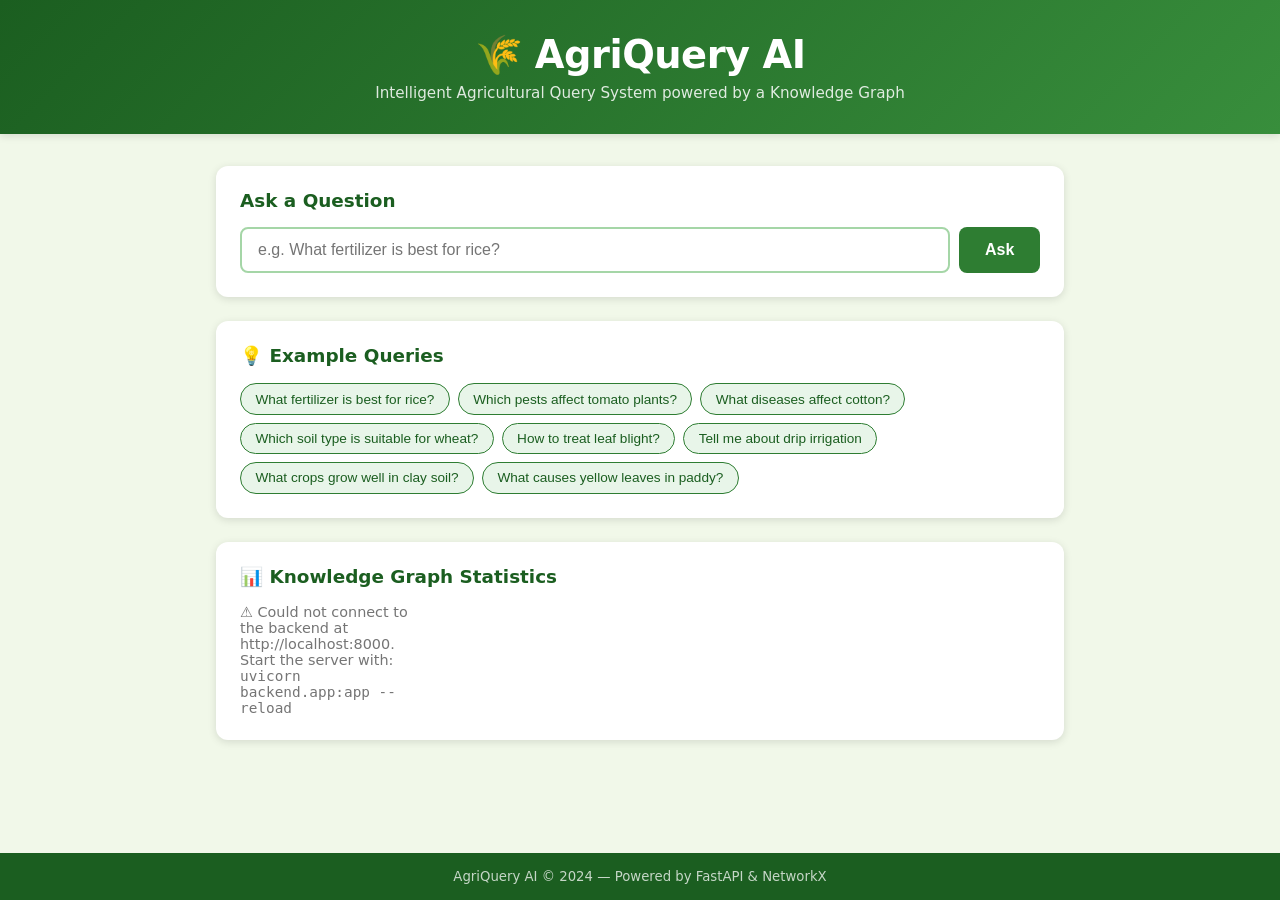
==== frontend/index.html @ fc0214ec "Build complete AgriQuery AI application with knowledge graph, FastAPI backend, and frontend Co-autho" ====
<!DOCTYPE html>
<html lang="en">
<head>
  <meta charset="UTF-8" />
  <meta name="viewport" content="width=device-width, initial-scale=1.0" />
  <title>AgriQuery AI – Intelligent Agricultural Query System</title>
  <link rel="stylesheet" href="style.css" />
</head>
<body>
  <!-- ======== HEADER ======== -->
  <header class="header">
    <div class="header-inner">
      <h1 class="logo">🌾 AgriQuery AI</h1>
      <p class="tagline">Intelligent Agricultural Query System powered by a Knowledge Graph</p>
    </div>
  </header>

  <!-- ======== MAIN ======== -->
  <main class="main">

    <!-- Query Box -->
    <section class="query-section card">
      <h2 class="section-title">Ask a Question</h2>
      <div class="query-form">
        <input
          type="text"
          id="queryInput"
          class="query-input"
          placeholder="e.g. What fertilizer is best for rice?"
          autocomplete="off"
        />
        <button id="queryBtn" class="btn-primary">Ask</button>
      </div>
      <!-- Loading -->
      <div id="loader" class="loader hidden">
        <span class="spinner"></span> Processing your query…
      </div>
    </section>

    <!-- Example Queries -->
    <section class="examples-section card">
      <h2 class="section-title">💡 Example Queries</h2>
      <div class="examples-grid" id="examplesGrid">
        <button class="example-btn">What fertilizer is best for rice?</button>
        <button class="example-btn">Which pests affect tomato plants?</button>
        <button class="example-btn">What diseases affect cotton?</button>
        <button class="example-btn">Which soil type is suitable for wheat?</button>
        <button class="example-btn">How to treat leaf blight?</button>
        <button class="example-btn">Tell me about drip irrigation</button>
        <button class="example-btn">What crops grow well in clay soil?</button>
        <button class="example-btn">What causes yellow leaves in paddy?</button>
      </div>
    </section>

    <!-- Response Area -->
    <section id="responseSection" class="response-section card hidden">
      <h2 class="section-title">🤖 Answer</h2>

      <!-- Answer text -->
      <div id="answerBox" class="answer-box"></div>

      <!-- Entities found -->
      <div id="entitiesBox" class="meta-box hidden">
        <h3 class="meta-title">🔍 Entities Found</h3>
        <div id="entitiesList" class="tags"></div>
      </div>

      <!-- Relationships -->
      <div id="relationshipsBox" class="meta-box hidden">
        <h3 class="meta-title">🔗 Relationships</h3>
        <table class="rel-table" id="relTable">
          <thead>
            <tr>
              <th>Source</th>
              <th>Relationship</th>
              <th>Target</th>
            </tr>
          </thead>
          <tbody id="relTableBody"></tbody>
        </table>
      </div>
    </section>

    <!-- Graph Statistics -->
    <section class="stats-section card" id="statsSection">
      <h2 class="section-title">📊 Knowledge Graph Statistics</h2>
      <div id="statsGrid" class="stats-grid">
        <p class="loading-text">Loading statistics…</p>
      </div>
    </section>

  </main>

  <!-- ======== FOOTER ======== -->
  <footer class="footer">
    <p>AgriQuery AI &copy; 2024 &mdash; Powered by FastAPI &amp; NetworkX</p>
  </footer>

  <script src="script.js"></script>
</body>
</html>
---- frontend/style.css ----
/* =========================================================
   AgriQuery AI – Agriculture-themed stylesheet
   ========================================================= */

/* ---- Reset / Base ---- */
*, *::before, *::after { box-sizing: border-box; margin: 0; padding: 0; }

:root {
  --green-dark:  #1b5e20;
  --green-main:  #2e7d32;
  --green-mid:   #388e3c;
  --green-light: #a5d6a7;
  --green-pale:  #e8f5e9;
  --accent:      #ff8f00;
  --text-dark:   #1a1a1a;
  --text-mid:    #424242;
  --text-light:  #757575;
  --white:       #ffffff;
  --shadow:      0 2px 8px rgba(0,0,0,.12);
  --radius:      12px;
}

body {
  font-family: 'Segoe UI', system-ui, sans-serif;
  background: #f1f8e9;
  color: var(--text-dark);
  min-height: 100vh;
  display: flex;
  flex-direction: column;
}

/* ---- Header ---- */
.header {
  background: linear-gradient(135deg, var(--green-dark) 0%, var(--green-mid) 100%);
  color: var(--white);
  padding: 2rem 1rem;
  text-align: center;
  box-shadow: var(--shadow);
}
.logo { font-size: 2.4rem; font-weight: 800; letter-spacing: -.5px; }
.tagline { font-size: .95rem; opacity: .85; margin-top: .4rem; }

/* ---- Main ---- */
.main {
  flex: 1;
  max-width: 880px;
  width: 100%;
  margin: 0 auto;
  padding: 2rem 1rem;
  display: flex;
  flex-direction: column;
  gap: 1.5rem;
}

/* ---- Card ---- */
.card {
  background: var(--white);
  border-radius: var(--radius);
  padding: 1.5rem;
  box-shadow: var(--shadow);
}

.section-title {
  font-size: 1.15rem;
  font-weight: 700;
  color: var(--green-dark);
  margin-bottom: 1rem;
}

/* ---- Query Form ---- */
.query-form {
  display: flex;
  gap: .6rem;
  flex-wrap: wrap;
}
.query-input {
  flex: 1;
  min-width: 200px;
  padding: .75rem 1rem;
  border: 2px solid var(--green-light);
  border-radius: 8px;
  font-size: 1rem;
  outline: none;
  transition: border-color .2s;
}
.query-input:focus { border-color: var(--green-main); }

.btn-primary {
  padding: .75rem 1.6rem;
  background: var(--green-main);
  color: var(--white);
  border: none;
  border-radius: 8px;
  font-size: 1rem;
  font-weight: 600;
  cursor: pointer;
  transition: background .2s, transform .1s;
}
.btn-primary:hover  { background: var(--green-dark); }
.btn-primary:active { transform: scale(.97); }

/* ---- Loader ---- */
.loader {
  display: flex;
  align-items: center;
  gap: .6rem;
  margin-top: .9rem;
  color: var(--green-main);
  font-weight: 500;
}
.spinner {
  width: 20px; height: 20px;
  border: 3px solid var(--green-light);
  border-top-color: var(--green-main);
  border-radius: 50%;
  animation: spin .7s linear infinite;
  flex-shrink: 0;
}
@keyframes spin { to { transform: rotate(360deg); } }

/* ---- Example Queries ---- */
.examples-grid {
  display: flex;
  flex-wrap: wrap;
  gap: .5rem;
}
.example-btn {
  padding: .45rem .9rem;
  border: 1.5px solid var(--green-main);
  background: var(--green-pale);
  color: var(--green-dark);
  border-radius: 20px;
  font-size: .85rem;
  cursor: pointer;
  transition: background .15s, color .15s;
}
.example-btn:hover { background: var(--green-main); color: var(--white); }

/* ---- Response Section ---- */
.answer-box {
  background: var(--green-pale);
  border-left: 4px solid var(--green-main);
  border-radius: 8px;
  padding: 1rem 1.2rem;
  font-size: .97rem;
  line-height: 1.7;
  white-space: pre-wrap;
  word-break: break-word;
}

.meta-box { margin-top: 1.2rem; }
.meta-title {
  font-size: 1rem;
  font-weight: 700;
  color: var(--green-dark);
  margin-bottom: .6rem;
}

/* Tags */
.tags { display: flex; flex-wrap: wrap; gap: .45rem; }
.tag {
  padding: .3rem .75rem;
  background: var(--green-light);
  color: var(--green-dark);
  border-radius: 14px;
  font-size: .82rem;
  font-weight: 600;
}

/* Relationship table */
.rel-table {
  width: 100%;
  border-collapse: collapse;
  font-size: .88rem;
}
.rel-table th {
  background: var(--green-main);
  color: var(--white);
  padding: .55rem .8rem;
  text-align: left;
}
.rel-table td { padding: .5rem .8rem; border-bottom: 1px solid #e0e0e0; }
.rel-table tr:last-child td { border-bottom: none; }
.rel-table tr:hover td { background: var(--green-pale); }

/* ---- Stats Section ---- */
.stats-grid {
  display: grid;
  grid-template-columns: repeat(auto-fill, minmax(180px, 1fr));
  gap: 1rem;
}
.stat-card {
  background: var(--green-pale);
  border-radius: 10px;
  padding: 1rem;
  text-align: center;
  border: 1.5px solid var(--green-light);
}
.stat-value {
  font-size: 2rem;
  font-weight: 800;
  color: var(--green-main);
}
.stat-label {
  font-size: .82rem;
  color: var(--text-mid);
  margin-top: .25rem;
}
.loading-text { color: var(--text-light); font-size: .9rem; }

/* ---- Footer ---- */
.footer {
  background: var(--green-dark);
  color: rgba(255,255,255,.75);
  text-align: center;
  padding: 1rem;
  font-size: .83rem;
}

/* ---- Utilities ---- */
.hidden { display: none !important; }

/* ---- Responsive ---- */
@media (max-width: 500px) {
  .logo { font-size: 1.7rem; }
  .query-form { flex-direction: column; }
  .btn-primary { width: 100%; }
}
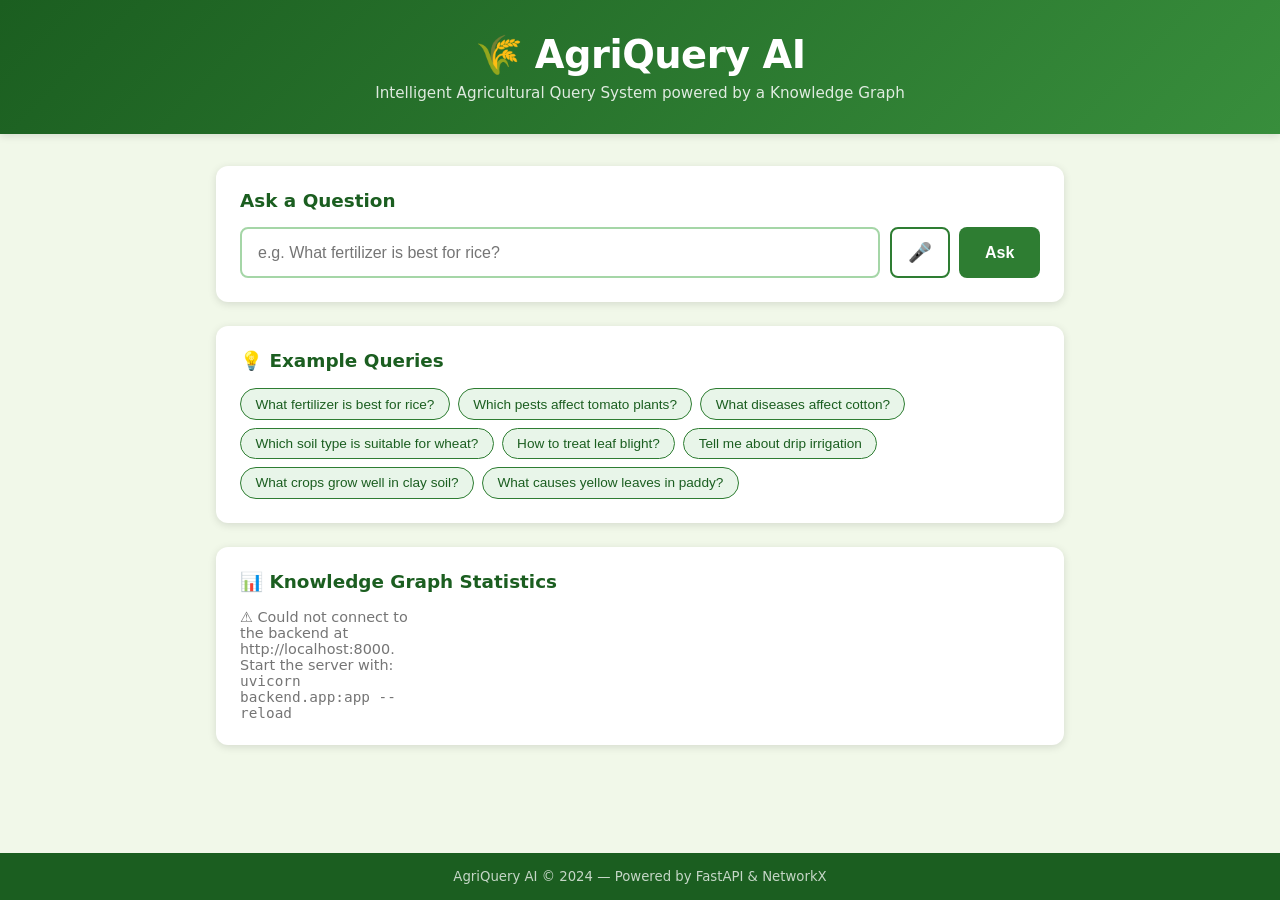
==== commit 520485aa: "Add voice assistance features (STT and TTS) Co-authored-by: kanishk11426 <178591957+kanishk11426@use" ====
--- a/frontend/index.html
+++ b/frontend/index.html
@@ -29,11 +29,16 @@
           placeholder="e.g. What fertilizer is best for rice?"
           autocomplete="off"
         />
+        <button id="micBtn" class="btn-mic" title="Voice Input">🎤</button>
         <button id="queryBtn" class="btn-primary">Ask</button>
       </div>
       <!-- Loading -->
       <div id="loader" class="loader hidden">
         <span class="spinner"></span> Processing your query…
+      </div>
+      <!-- Voice Recording Status -->
+      <div id="voiceStatus" class="voice-status hidden">
+        <span class="pulse-dot"></span> Listening...
       </div>
     </section>
 
@@ -54,7 +59,10 @@
 
     <!-- Response Area -->
     <section id="responseSection" class="response-section card hidden">
-      <h2 class="section-title">🤖 Answer</h2>
+      <div class="response-header">
+        <h2 class="section-title">🤖 Answer</h2>
+        <button id="speakBtn" class="btn-speak" title="Read Answer Aloud">🔊</button>
+      </div>
 
       <!-- Answer text -->
       <div id="answerBox" class="answer-box"></div>
--- a/frontend/style.css
+++ b/frontend/style.css
@@ -99,6 +99,55 @@
 .btn-primary:hover  { background: var(--green-dark); }
 .btn-primary:active { transform: scale(.97); }
 
+/* ---- Microphone Button ---- */
+.btn-mic {
+  padding: .75rem 1rem;
+  background: var(--white);
+  color: var(--green-main);
+  border: 2px solid var(--green-main);
+  border-radius: 8px;
+  font-size: 1.2rem;
+  cursor: pointer;
+  transition: all .2s;
+  min-width: 50px;
+}
+.btn-mic:hover {
+  background: var(--green-pale);
+  transform: scale(1.05);
+}
+.btn-mic.recording {
+  background: #ff5252;
+  border-color: #ff5252;
+  color: var(--white);
+  animation: pulse 1.5s ease-in-out infinite;
+}
+@keyframes pulse {
+  0%, 100% { transform: scale(1); }
+  50% { transform: scale(1.1); }
+}
+
+/* ---- Voice Status Indicator ---- */
+.voice-status {
+  display: flex;
+  align-items: center;
+  gap: .6rem;
+  margin-top: .9rem;
+  color: #ff5252;
+  font-weight: 600;
+  font-size: .95rem;
+}
+.pulse-dot {
+  width: 12px;
+  height: 12px;
+  background: #ff5252;
+  border-radius: 50%;
+  animation: pulse-dot 1.5s ease-in-out infinite;
+}
+@keyframes pulse-dot {
+  0%, 100% { opacity: 1; transform: scale(1); }
+  50% { opacity: 0.5; transform: scale(1.2); }
+}
+
 /* ---- Loader ---- */
 .loader {
   display: flex;
@@ -137,6 +186,35 @@
 .example-btn:hover { background: var(--green-main); color: var(--white); }
 
 /* ---- Response Section ---- */
+.response-header {
+  display: flex;
+  justify-content: space-between;
+  align-items: center;
+  margin-bottom: 1rem;
+}
+
+.btn-speak {
+  padding: .5rem .8rem;
+  background: var(--white);
+  color: var(--green-main);
+  border: 2px solid var(--green-main);
+  border-radius: 8px;
+  font-size: 1.1rem;
+  cursor: pointer;
+  transition: all .2s;
+  min-width: 45px;
+}
+.btn-speak:hover {
+  background: var(--green-pale);
+  transform: scale(1.05);
+}
+.btn-speak.speaking {
+  background: var(--accent);
+  border-color: var(--accent);
+  color: var(--white);
+  animation: pulse 1s ease-in-out infinite;
+}
+
 .answer-box {
   background: var(--green-pale);
   border-left: 4px solid var(--green-main);
@@ -225,4 +303,6 @@
   .logo { font-size: 1.7rem; }
   .query-form { flex-direction: column; }
   .btn-primary { width: 100%; }
-}
+  .btn-mic { width: 100%; }
+  .response-header { flex-direction: column; align-items: flex-start; gap: .5rem; }
+}
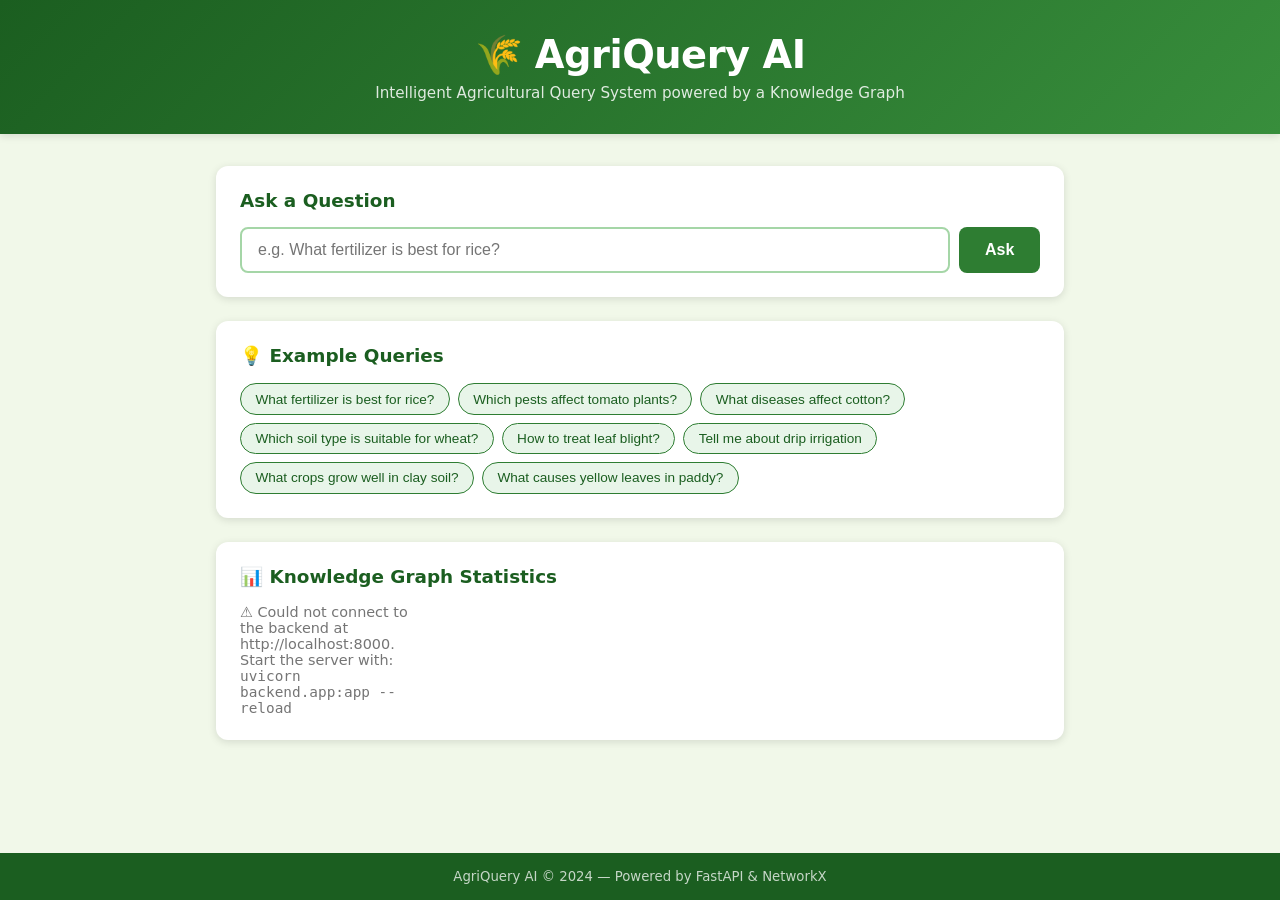
==== commit 3f259219: "Make voice assistance fully offline (TTS only) Co-authored-by: kanishk11426 <178591957+kanishk11426@" ====
--- a/frontend/index.html
+++ b/frontend/index.html
@@ -29,16 +29,11 @@
           placeholder="e.g. What fertilizer is best for rice?"
           autocomplete="off"
         />
-        <button id="micBtn" class="btn-mic" title="Voice Input">🎤</button>
         <button id="queryBtn" class="btn-primary">Ask</button>
       </div>
       <!-- Loading -->
       <div id="loader" class="loader hidden">
         <span class="spinner"></span> Processing your query…
-      </div>
-      <!-- Voice Recording Status -->
-      <div id="voiceStatus" class="voice-status hidden">
-        <span class="pulse-dot"></span> Listening...
       </div>
     </section>
 
--- a/frontend/style.css
+++ b/frontend/style.css
@@ -99,55 +99,6 @@
 .btn-primary:hover  { background: var(--green-dark); }
 .btn-primary:active { transform: scale(.97); }
 
-/* ---- Microphone Button ---- */
-.btn-mic {
-  padding: .75rem 1rem;
-  background: var(--white);
-  color: var(--green-main);
-  border: 2px solid var(--green-main);
-  border-radius: 8px;
-  font-size: 1.2rem;
-  cursor: pointer;
-  transition: all .2s;
-  min-width: 50px;
-}
-.btn-mic:hover {
-  background: var(--green-pale);
-  transform: scale(1.05);
-}
-.btn-mic.recording {
-  background: #ff5252;
-  border-color: #ff5252;
-  color: var(--white);
-  animation: pulse 1.5s ease-in-out infinite;
-}
-@keyframes pulse {
-  0%, 100% { transform: scale(1); }
-  50% { transform: scale(1.1); }
-}
-
-/* ---- Voice Status Indicator ---- */
-.voice-status {
-  display: flex;
-  align-items: center;
-  gap: .6rem;
-  margin-top: .9rem;
-  color: #ff5252;
-  font-weight: 600;
-  font-size: .95rem;
-}
-.pulse-dot {
-  width: 12px;
-  height: 12px;
-  background: #ff5252;
-  border-radius: 50%;
-  animation: pulse-dot 1.5s ease-in-out infinite;
-}
-@keyframes pulse-dot {
-  0%, 100% { opacity: 1; transform: scale(1); }
-  50% { opacity: 0.5; transform: scale(1.2); }
-}
-
 /* ---- Loader ---- */
 .loader {
   display: flex;
@@ -167,6 +118,12 @@
 }
 @keyframes spin { to { transform: rotate(360deg); } }
 
+/* Pulse animation for speaker button */
+@keyframes pulse {
+  0%, 100% { transform: scale(1); }
+  50% { transform: scale(1.1); }
+}
+
 /* ---- Example Queries ---- */
 .examples-grid {
   display: flex;
@@ -303,6 +260,5 @@
   .logo { font-size: 1.7rem; }
   .query-form { flex-direction: column; }
   .btn-primary { width: 100%; }
-  .btn-mic { width: 100%; }
   .response-header { flex-direction: column; align-items: flex-start; gap: .5rem; }
 }
